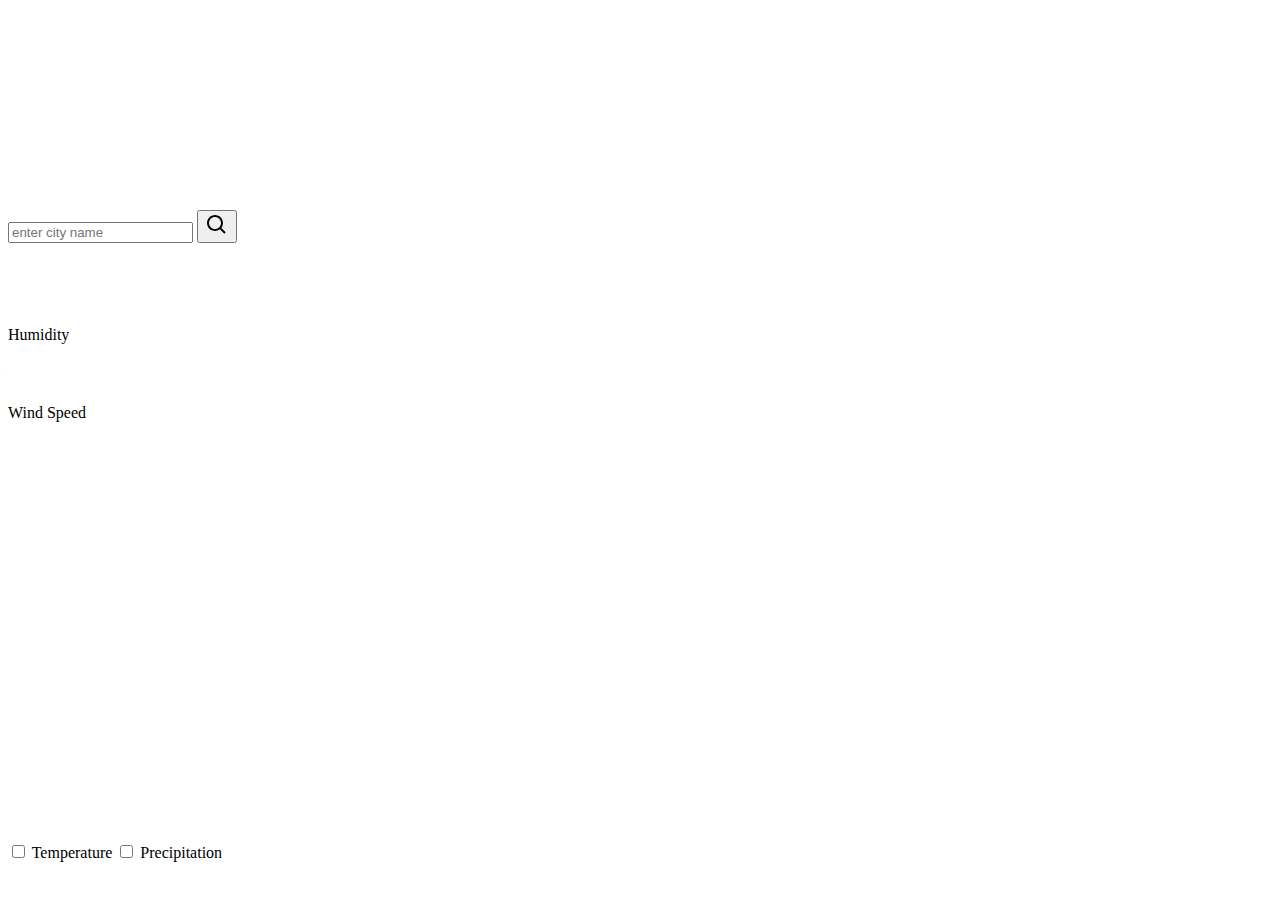
==== index.html @ b495a02f "Rename PROJECT.html to index.html" ====
<!DOCTYPE html>
<html lang="en">
<head>
    <meta charset="UTF-8">
    <title>SkyScope</title>
    <link rel="stylesheet" href="styles.css">
    <link rel="stylesheet" href="https://unpkg.com/leaflet/dist/leaflet.css" />
    <link rel="icon" type="image/x-icon" href="images/cloud.svg">
    <style>
        #map { height: 400px; }
    </style>
</head>
<body>
    <video id="background-video" autoplay loop muted>
        <source id="video-source" src="videos/cloudy.mp4" type="video/mp4">
    </video>
    
    <div class="container">
        <div class="extra-metrics">
            <div>
                <p id="country"></p>
                <p id="latlong"></p>
                <p id="sea-level"></p>
                <p id="feels-like"></p>
                <p id="pressure"></p>
                <div style="display: flex;"><p id="direction"></p><img src="images/arrow.svg" id="arrow"></div>
                <!--<p id="CO2"></p>
                <p id="PM2.5"></p>
                <p id="O3"></p>-->

            </div>
        </div>
        <div class="card">
            <div class="search">
                <input type="text" id="text-box" placeholder="enter city name" spellcheck="false">
                <button id="dabutton" onclick="checkWeather(document.getElementById('text-box').value)"><img class="search-icon" src="images/search.svg" alt=""></button>
            </div>
            <div class="weather">
                <img src="" class="weather-icon" id='weather-icon'>
                <h2 class="condition" onmouseover="hovering(1)" onmouseout="hovering(0)"></h2>
                <p class="hoverpara" id="hoverpara"></p>
                <h1 class="temp"> </h1>
                <h2 class="city"> </h2>
                <div class="details">
                    <div class="col">
                        <img src="images/humidity.svg" alt="">
                        <div>
                            <p class="humidity"></p>
                            <p>Humidity</p>
                        </div>
                    </div>
                    <div class="col2">
                        <img src="images/wind.svg" alt="">
                        <div>
                            <p class="wind"></p>
                            <p>Wind Speed</p>
                        </div>
                    </div>
                </div>
            </div>
        </div>
        <div class="paracontainer">
            <h2 id="condition"></h2>
            <p></p>
        </div>
    </div>
    
    <div class="map-container">
        
        <div id="map"></div>
        <div class="checkboxes">
            <input type="checkbox" id="temperatureCheckbox" onchange="toggleTemperature()"> Temperature
            <input type="checkbox" id="precipitationCheckbox" onchange="togglePrecipitation()"> Precipitation
        </div>
    </div>
    

    <script src="https://unpkg.com/leaflet/dist/leaflet.js"></script>
    <script>
        var map = L.map('map').setView([0, 0], 2);
        const apiKey="6e5581697ab10a58f9abce7204aac614";
        const apiURL = "https://api.openweathermap.org/data/2.5/weather?units=metric";
        const videoSource = document.getElementById('video-source');
        const video = document.getElementById('background-video');
        var words='';

        L.tileLayer('https://{s}.tile.openstreetmap.org/{z}/{x}/{y}.png', {
            attribution: '&copy; <a href="https://www.openstreetmap.org/copyright">OpenStreetMap</a> contributors'
        }).addTo(map);

        async function centerMap(city) {
            var url = 'https://api.openweathermap.org/data/2.5/weather?q=' + city + '&appid=6e5581697ab10a58f9abce7204aac614';
            
            try {
                const response = await fetch(url);
                const data = await response.json();
                if (data.cod !== 200) {
                    throw new Error(data.message);
                }

                var lat = data.coord.lat;
                var lon = data.coord.lon;
                map.setView([lat, lon], 10);
            } catch (error) {
                console.error('Error fetching data:', error);
            }
        }

        function toggleTemperature() {
            if (document.getElementById('temperatureCheckbox').checked) {
                temperatureLayer = L.tileLayer('https://tile.openweathermap.org/map/temp_new/{z}/{x}/{y}.png?appid=6e5581697ab10a58f9abce7204aac614', {
                    attribution: '&copy; <a href="https://openweathermap.org">OpenWeatherMap</a>'
                }).addTo(map);
            } 
            else {
                if (temperatureLayer) {
                    map.removeLayer(temperatureLayer);
                }
            }
        }

        function togglePrecipitation() {
            if (document.getElementById('precipitationCheckbox').checked) {
                precipitationLayer = L.tileLayer('https://tile.openweathermap.org/map/precipitation_new/{z}/{x}/{y}.png?appid=6e5581697ab10a58f9abce7204aac614', {
                    attribution: '&copy; <a href="https://openweathermap.org">OpenWeatherMap</a>'
                }).addTo(map);
            } else {
                if (precipitationLayer) {
                    map.removeLayer(precipitationLayer);
                }
            }
    }

        async function getPollution(lat, long){
            const response = await fetch(`http://api.openweathermap.org/data/2.5/air_pollution?lat=${lat}&lon=${long}&appid=6e5581697ab10a58f9abce7204aac614`)
            var data = await response.json();
            console.log(data);
            document.getElementById("PM2.5").innerHTML= "PM2.5: "+data.list[0]["components"]["pm2_5"];

        }
        async function checkWeather(city='Vellore'){
            const response = await fetch(apiURL+`&appid=`+apiKey+"&q="+city);
            centerMap(city)
            var data = await response.json();
            document.getElementById("latlong").innerHTML="Latitude: "+ data.coord["lat"]+", "+"Longitude: "+data.coord["lon"];
            document.querySelector(".city").innerHTML = data.name;
            document.querySelector(".temp").innerHTML = data.main["temp"]+"°C";
            document.querySelector(".humidity").innerHTML = data.main["humidity"]+"%";
            document.querySelector(".wind").innerHTML = data.wind["speed"]+" km/h";
            document.getElementById("feels-like").innerHTML = "Feels like: " +data.main["feels_like"]+"°C";
            document.getElementById("pressure").innerHTML = "Pressure: " +data.main["pressure"]+"mb";
            document.getElementById("direction").innerHTML = "Wind Direction: " +data.wind["deg"]+"°";
            document.getElementById("arrow").style.transform = `rotate(${180+data.wind["deg"]}deg)`;
            document.getElementById("country").innerHTML = "Country: "+data.sys['country'];
            //getPollution(data.coord["lat"],data.coord["lon"]);

            words=data.weather[0]["description"];
            

            document.querySelector(".condition").innerHTML = data.weather[0]["main"];

            if(data.weather[0]["main"]=="Clouds"){
                document.getElementById("weather-icon").src = "images/cloud.svg";
                videoSource.src = 'videos/cloudy.mp4'
            }
            else if(data.weather[0]["main"]=="Rain"){
                document.getElementById("weather-icon").src = "images/rain.svg";
                videoSource.src = 'videos/rainy.mp4'
            }
            else if(data.weather[0]["main"]=="Snow"){
                document.getElementById("weather-icon").src = "images/snow.svg";
                videoSource.src = 'videos/snowfall.mp4'
            }
            else if(data.weather[0]["main"]=="Clear"){
                document.getElementById("weather-icon").src = "images/sun.svg";
                videoSource.src = 'videos/clear skies.mp4'
            }
            else if(data.weather[0]["main"]=="Drizzle"){
                document.getElementById("weather-icon").src = "images/drizzle.svg";
                videoSource.src = 'videos/drizzle.mp4'
            }
            else if(data.weather[0]["main"]=="Smoke"){
                document.getElementById("weather-icon").src = "images/smoke.svg";
                videoSource.src = 'videos/smoke.mp4'
            }
            else if(data.weather[0]["main"]=="Haze"){
                document.getElementById("weather-icon").src = "images/drizzle.svg";
                videoSource.src = 'videos/haze.mp4'
            }
            else if(data.weather[0]["main"]=="Mist"){
                document.getElementById("weather-icon").src = "images/misty.svg";
                videoSource.src = 'videos/misty.mp4'
            }

            video.load()
        }
        
        async function getCity(){
         
            const response = await fetch("https://ipinfo.io/json?token=cdc182260dc0a2");
            if (!response.ok) throw new Error('Request failed.');
            var data = await response.json();
            console.log(data.ip)
            checkWeather(data.city) 
          
        }
        
        function hovering(x){
            const parag = document.getElementById("hoverpara");
            if (x==1){
                parag.innerHTML = words;
            }
            else{
                parag.innerHTML = '';
            }
        }
        
        var input = document.getElementById("text-box");
        input.addEventListener("keypress", function(event) {
        if (event.key == "Enter") {
            event.preventDefault();
            document.getElementById("dabutton").click();
        }
        });

        getCity()
    </script>
</body>
</html>
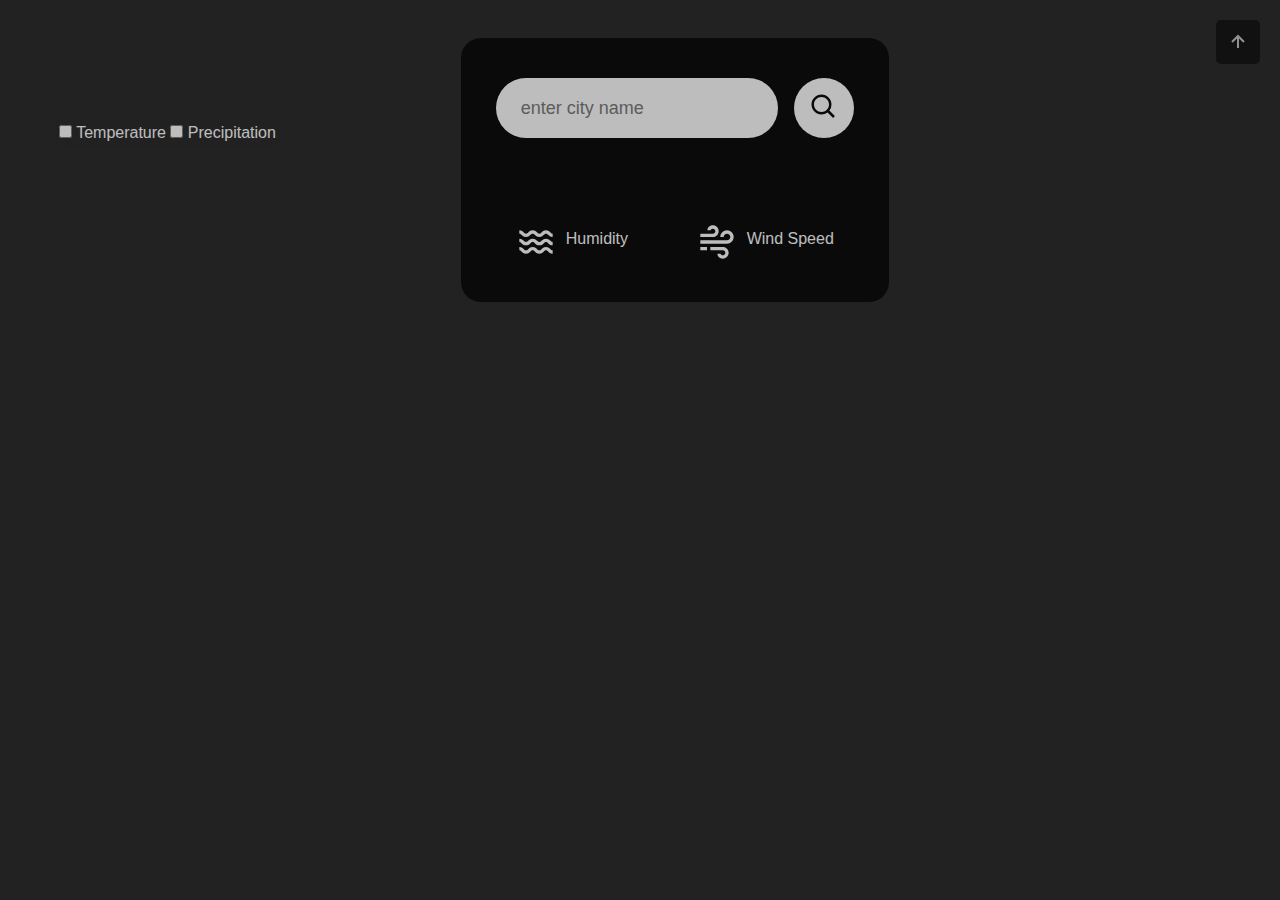
==== commit e6d5505b: "Update index.html" ====
--- a/index.html
+++ b/index.html
@@ -3,7 +3,7 @@
 <head>
     <meta charset="UTF-8">
     <title>SkyScope</title>
-    <link rel="stylesheet" href="styles.css">
+    <link rel="stylesheet" href="/styles.css">
     <link rel="stylesheet" href="https://unpkg.com/leaflet/dist/leaflet.css" />
     <link rel="icon" type="image/x-icon" href="images/cloud.svg">
     <style>
--- a/styles.css
+++ b/styles.css
@@ -0,0 +1,170 @@
+*{
+    margin: 0;
+    padding: 0;
+    font-family: 'Poppins', sans-serif;
+    box-sizing: border-box;
+}
+body{
+    background-color: #222;
+}
+
+.condition:hover{
+    cursor: pointer;
+}
+
+#background-video {
+    height: 100vh;
+    width: 100vw;
+    object-fit: cover;
+    position: fixed;
+    left: 0;
+    right: 0;
+    top: 0;
+    bottom: 0;
+    z-index: -1;
+  }
+
+.hoverpara:hover{
+    cursor: pointer;
+}
+
+.container{
+    position: relative;
+    display: flex;
+    width: 100%;
+    height: 100vh;
+    flex-direction: row;
+}
+
+.extra-metrics{
+    background-color: black;
+    color: white;
+    padding: 10px;
+    border-radius: 5px;
+    opacity: 50%;
+    position: absolute;
+    right: 20px;
+    top: 20px;
+    
+}
+
+.card{
+    position: absolute;
+    margin-top: 3%;
+    margin-left: 36%;
+    max-width: 470px;
+    background: black;
+    opacity: 70%;
+    color: #fff;
+    border-radius: 20px;
+    padding: 40px 35px;
+    text-align: center;
+}
+
+.search{
+    width: 100%;
+    display: flex;
+    align-items: center;
+    justify-content: space-between;
+}
+
+.search input{
+    border: 0;
+    outline: 0;
+    background: #ffffff;
+    color: #555;
+    padding: 10px 25px;
+    height: 60px;
+    border-radius: 60px;
+    flex:1;
+    margin-right: 16px;
+    font-size: 18px;
+}
+
+.search button{
+    border: 0;
+    outline: 0;
+    background: #ffffff;
+    border-radius: 50%;
+    width: 60px;
+    height: 60px;
+    cursor: pointer;
+}
+
+.search button img{
+    height: 30px;
+    width: 30px;
+}
+
+.weather-icon{
+    height: 200px;
+    margin-top: 20px;
+    margin-bottom: 10px;
+}
+
+.weather h1{
+    font-size: 80px;
+    font-weight: 500;
+
+}
+
+.weather h2{
+    font-size: 45px;
+    font-weight: 400;
+    margin-top: 10px;
+}
+
+
+.details{
+    display: flex;
+    align-items: center;
+    justify-content: space-between;
+    padding: 0 20px;
+    margin-top: 50px;
+}
+
+.col{
+    display: flex;
+    align-items: center;
+    text-align: left;
+}
+
+.col img{
+    width: 40px;
+    margin-right: 10px;
+}
+
+.col2{
+    display: flex;
+    align-items: center;
+    text-align: left;
+}
+
+.col2 img{
+    width: 40px;
+    margin-right: 10px;
+}
+
+.humidity, .wind{
+    font-size: 28px;
+    margin-top: -6px;
+}
+
+#map { 
+    width: 25%; 
+    position: absolute;
+    top: 150px;
+    left: 50px;
+    border-radius: 10px;
+}
+
+.checkboxes{
+    position: absolute;
+    top:120px;
+    left:55px;
+    color: white;
+    background-color: #222;
+    opacity: 0.7;
+    padding: 4px;
+    border-radius: 5px;
+}
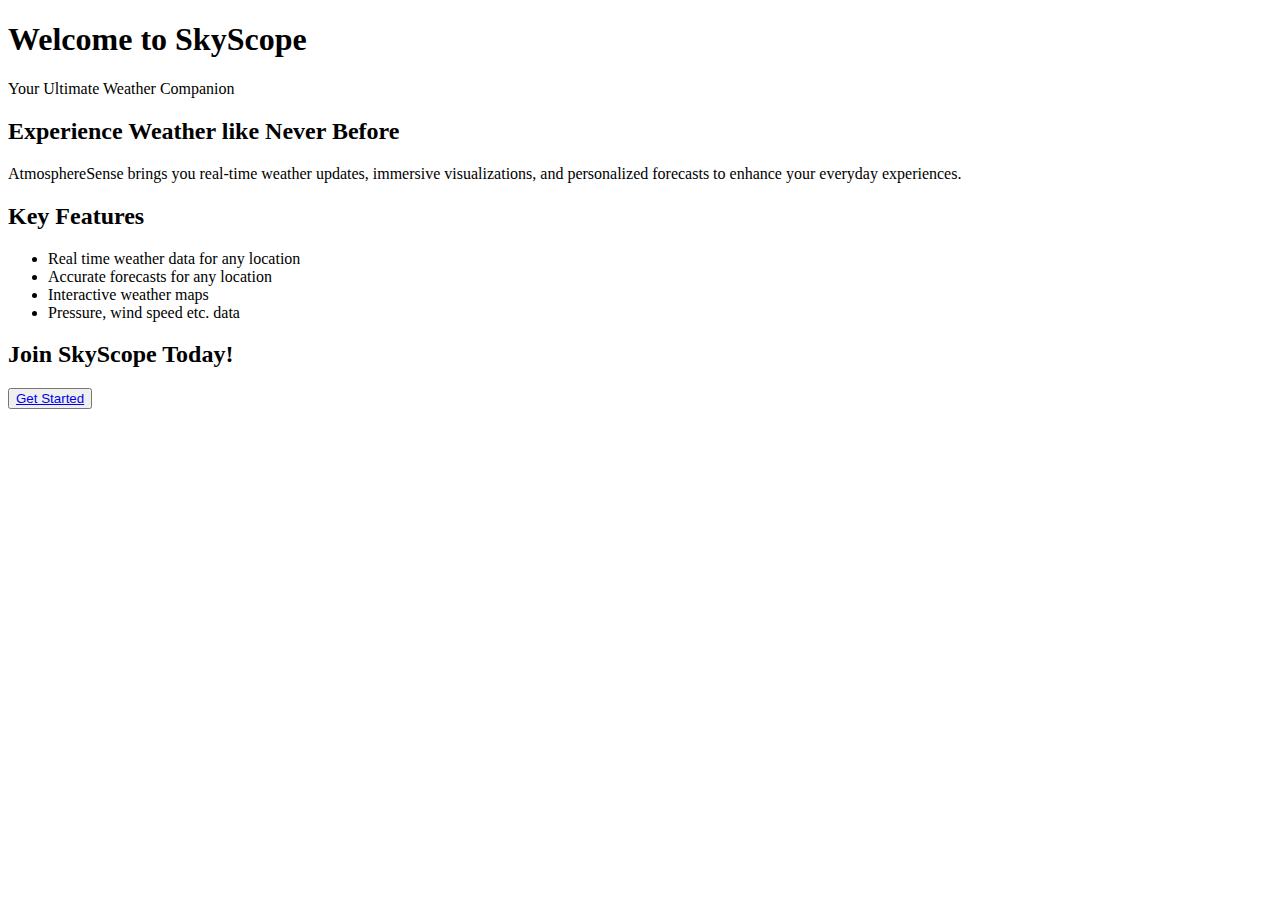
==== commit 93de3135: "Add files via upload" ====
--- a/index.html
+++ b/index.html
@@ -1,229 +1,38 @@
-<!DOCTYPE html>
-<html lang="en">
-<head>
-    <meta charset="UTF-8">
-    <title>SkyScope</title>
-    <link rel="stylesheet" href="/styles.css">
-    <link rel="stylesheet" href="https://unpkg.com/leaflet/dist/leaflet.css" />
-    <link rel="icon" type="image/x-icon" href="images/cloud.svg">
-    <style>
-        #map { height: 400px; }
-    </style>
-</head>
-<body>
-    <video id="background-video" autoplay loop muted>
-        <source id="video-source" src="videos/cloudy.mp4" type="video/mp4">
-    </video>
-    
-    <div class="container">
-        <div class="extra-metrics">
-            <div>
-                <p id="country"></p>
-                <p id="latlong"></p>
-                <p id="sea-level"></p>
-                <p id="feels-like"></p>
-                <p id="pressure"></p>
-                <div style="display: flex;"><p id="direction"></p><img src="images/arrow.svg" id="arrow"></div>
-                <!--<p id="CO2"></p>
-                <p id="PM2.5"></p>
-                <p id="O3"></p>-->
-
-            </div>
-        </div>
-        <div class="card">
-            <div class="search">
-                <input type="text" id="text-box" placeholder="enter city name" spellcheck="false">
-                <button id="dabutton" onclick="checkWeather(document.getElementById('text-box').value)"><img class="search-icon" src="images/search.svg" alt=""></button>
-            </div>
-            <div class="weather">
-                <img src="" class="weather-icon" id='weather-icon'>
-                <h2 class="condition" onmouseover="hovering(1)" onmouseout="hovering(0)"></h2>
-                <p class="hoverpara" id="hoverpara"></p>
-                <h1 class="temp"> </h1>
-                <h2 class="city"> </h2>
-                <div class="details">
-                    <div class="col">
-                        <img src="images/humidity.svg" alt="">
-                        <div>
-                            <p class="humidity"></p>
-                            <p>Humidity</p>
-                        </div>
-                    </div>
-                    <div class="col2">
-                        <img src="images/wind.svg" alt="">
-                        <div>
-                            <p class="wind"></p>
-                            <p>Wind Speed</p>
-                        </div>
-                    </div>
-                </div>
-            </div>
-        </div>
-        <div class="paracontainer">
-            <h2 id="condition"></h2>
-            <p></p>
-        </div>
-    </div>
-    
-    <div class="map-container">
-        
-        <div id="map"></div>
-        <div class="checkboxes">
-            <input type="checkbox" id="temperatureCheckbox" onchange="toggleTemperature()"> Temperature
-            <input type="checkbox" id="precipitationCheckbox" onchange="togglePrecipitation()"> Precipitation
-        </div>
-    </div>
-    
-
-    <script src="https://unpkg.com/leaflet/dist/leaflet.js"></script>
-    <script>
-        var map = L.map('map').setView([0, 0], 2);
-        const apiKey="6e5581697ab10a58f9abce7204aac614";
-        const apiURL = "https://api.openweathermap.org/data/2.5/weather?units=metric";
-        const videoSource = document.getElementById('video-source');
-        const video = document.getElementById('background-video');
-        var words='';
-
-        L.tileLayer('https://{s}.tile.openstreetmap.org/{z}/{x}/{y}.png', {
-            attribution: '&copy; <a href="https://www.openstreetmap.org/copyright">OpenStreetMap</a> contributors'
-        }).addTo(map);
-
-        async function centerMap(city) {
-            var url = 'https://api.openweathermap.org/data/2.5/weather?q=' + city + '&appid=6e5581697ab10a58f9abce7204aac614';
-            
-            try {
-                const response = await fetch(url);
-                const data = await response.json();
-                if (data.cod !== 200) {
-                    throw new Error(data.message);
-                }
-
-                var lat = data.coord.lat;
-                var lon = data.coord.lon;
-                map.setView([lat, lon], 10);
-            } catch (error) {
-                console.error('Error fetching data:', error);
-            }
-        }
-
-        function toggleTemperature() {
-            if (document.getElementById('temperatureCheckbox').checked) {
-                temperatureLayer = L.tileLayer('https://tile.openweathermap.org/map/temp_new/{z}/{x}/{y}.png?appid=6e5581697ab10a58f9abce7204aac614', {
-                    attribution: '&copy; <a href="https://openweathermap.org">OpenWeatherMap</a>'
-                }).addTo(map);
-            } 
-            else {
-                if (temperatureLayer) {
-                    map.removeLayer(temperatureLayer);
-                }
-            }
-        }
-
-        function togglePrecipitation() {
-            if (document.getElementById('precipitationCheckbox').checked) {
-                precipitationLayer = L.tileLayer('https://tile.openweathermap.org/map/precipitation_new/{z}/{x}/{y}.png?appid=6e5581697ab10a58f9abce7204aac614', {
-                    attribution: '&copy; <a href="https://openweathermap.org">OpenWeatherMap</a>'
-                }).addTo(map);
-            } else {
-                if (precipitationLayer) {
-                    map.removeLayer(precipitationLayer);
-                }
-            }
-    }
-
-        async function getPollution(lat, long){
-            const response = await fetch(`http://api.openweathermap.org/data/2.5/air_pollution?lat=${lat}&lon=${long}&appid=6e5581697ab10a58f9abce7204aac614`)
-            var data = await response.json();
-            console.log(data);
-            document.getElementById("PM2.5").innerHTML= "PM2.5: "+data.list[0]["components"]["pm2_5"];
-
-        }
-        async function checkWeather(city='Vellore'){
-            const response = await fetch(apiURL+`&appid=`+apiKey+"&q="+city);
-            centerMap(city)
-            var data = await response.json();
-            document.getElementById("latlong").innerHTML="Latitude: "+ data.coord["lat"]+", "+"Longitude: "+data.coord["lon"];
-            document.querySelector(".city").innerHTML = data.name;
-            document.querySelector(".temp").innerHTML = data.main["temp"]+"°C";
-            document.querySelector(".humidity").innerHTML = data.main["humidity"]+"%";
-            document.querySelector(".wind").innerHTML = data.wind["speed"]+" km/h";
-            document.getElementById("feels-like").innerHTML = "Feels like: " +data.main["feels_like"]+"°C";
-            document.getElementById("pressure").innerHTML = "Pressure: " +data.main["pressure"]+"mb";
-            document.getElementById("direction").innerHTML = "Wind Direction: " +data.wind["deg"]+"°";
-            document.getElementById("arrow").style.transform = `rotate(${180+data.wind["deg"]}deg)`;
-            document.getElementById("country").innerHTML = "Country: "+data.sys['country'];
-            //getPollution(data.coord["lat"],data.coord["lon"]);
-
-            words=data.weather[0]["description"];
-            
-
-            document.querySelector(".condition").innerHTML = data.weather[0]["main"];
-
-            if(data.weather[0]["main"]=="Clouds"){
-                document.getElementById("weather-icon").src = "images/cloud.svg";
-                videoSource.src = 'videos/cloudy.mp4'
-            }
-            else if(data.weather[0]["main"]=="Rain"){
-                document.getElementById("weather-icon").src = "images/rain.svg";
-                videoSource.src = 'videos/rainy.mp4'
-            }
-            else if(data.weather[0]["main"]=="Snow"){
-                document.getElementById("weather-icon").src = "images/snow.svg";
-                videoSource.src = 'videos/snowfall.mp4'
-            }
-            else if(data.weather[0]["main"]=="Clear"){
-                document.getElementById("weather-icon").src = "images/sun.svg";
-                videoSource.src = 'videos/clear skies.mp4'
-            }
-            else if(data.weather[0]["main"]=="Drizzle"){
-                document.getElementById("weather-icon").src = "images/drizzle.svg";
-                videoSource.src = 'videos/drizzle.mp4'
-            }
-            else if(data.weather[0]["main"]=="Smoke"){
-                document.getElementById("weather-icon").src = "images/smoke.svg";
-                videoSource.src = 'videos/smoke.mp4'
-            }
-            else if(data.weather[0]["main"]=="Haze"){
-                document.getElementById("weather-icon").src = "images/drizzle.svg";
-                videoSource.src = 'videos/haze.mp4'
-            }
-            else if(data.weather[0]["main"]=="Mist"){
-                document.getElementById("weather-icon").src = "images/misty.svg";
-                videoSource.src = 'videos/misty.mp4'
-            }
-
-            video.load()
-        }
-        
-        async function getCity(){
-         
-            const response = await fetch("https://ipinfo.io/json?token=cdc182260dc0a2");
-            if (!response.ok) throw new Error('Request failed.');
-            var data = await response.json();
-            console.log(data.ip)
-            checkWeather(data.city) 
-          
-        }
-        
-        function hovering(x){
-            const parag = document.getElementById("hoverpara");
-            if (x==1){
-                parag.innerHTML = words;
-            }
-            else{
-                parag.innerHTML = '';
-            }
-        }
-        
-        var input = document.getElementById("text-box");
-        input.addEventListener("keypress", function(event) {
-        if (event.key == "Enter") {
-            event.preventDefault();
-            document.getElementById("dabutton").click();
-        }
-        });
-
-        getCity()
-    </script>
-</body>
-</html>
+<!DOCTYPE html>
+<html lang="en">
+  <head>
+    <meta charset="UTF-8" />
+    <meta name="viewport" content="width=device-width, initial-scale=1.0" />
+    <title>AtmosphereSense - Your Weather Companion</title>
+    <link rel="stylesheet" href="loadingpage.css">
+  </head>
+  <body>
+    <div class="container">
+      <header>
+        <h1>Welcome to <span>SkyScope</span></h1>
+        <p>Your Ultimate Weather Companion</p>
+      </header>
+      <section class="intro">
+        <h2>Experience Weather like Never Before</h2>
+        <p>
+          AtmosphereSense brings you real-time weather updates, immersive
+          visualizations, and personalized forecasts to enhance your everyday
+          experiences.
+        </p>
+      </section>
+      <section class="features">
+        <h2>Key Features</h2>
+        <ul>
+            <li>Real time weather data for any location</li>
+            <li>Accurate forecasts for any location</li>
+            <li>Interactive weather maps</li>
+            <li>Pressure, wind speed etc. data</li>
+        </ul>
+      </section>
+      <section class="cta">
+        <h2>Join <span>SkyScope</span> Today!</h2>
+        <button><a href="PROJECT.html">Get Started</a></button>
+      </section>
+    </div>
+  </body>
+</html>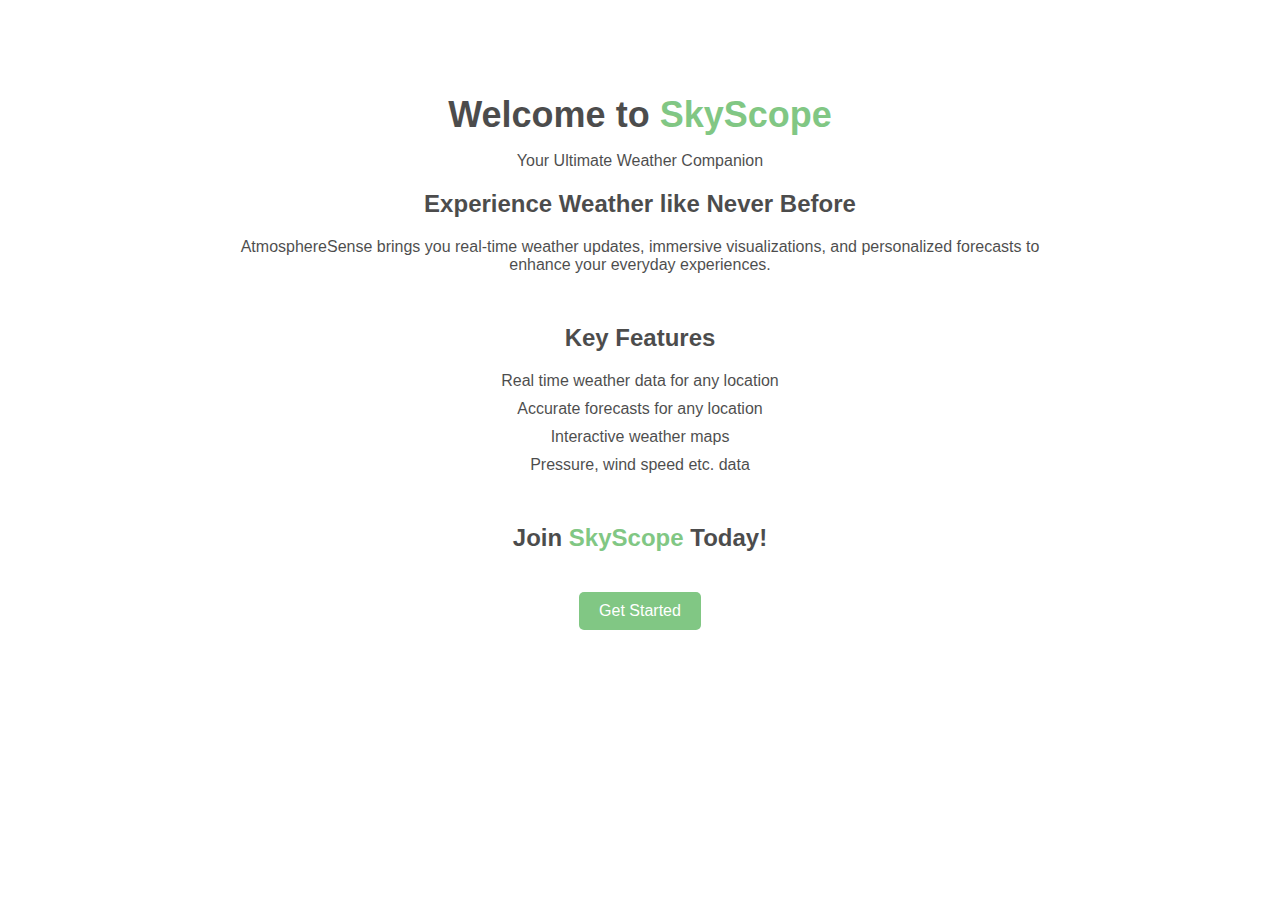
==== commit 824c8988: "Update index.html" ====
--- a/index.html
+++ b/index.html
@@ -7,6 +7,9 @@
     <link rel="stylesheet" href="loadingpage.css">
   </head>
   <body>
+    <video id="background-video" autoplay loop muted>
+      <source id="video-source" src="videos/backvid.mp4" type="video/mp4">
+  </video>
     <div class="container">
       <header>
         <h1>Welcome to <span>SkyScope</span></h1>
@@ -35,4 +38,4 @@
       </section>
     </div>
   </body>
-</html>+</html>
--- a/loadingpage.css
+++ b/loadingpage.css
@@ -0,0 +1,68 @@
+body {
+    font-family: Arial, sans-serif;
+    margin: 0;
+    padding: 0;
+    
+}
+
+.container {
+    max-width: 800px;
+    margin: 50px auto;
+    text-align: center;
+    background-color: white;
+    padding: 20px;
+    opacity: 0.7;
+    border-radius: 20px;
+}
+
+header h1 {
+    font-size: 36px;
+    margin-bottom: 10px;
+}
+#background-video {
+    height: 100vh;
+    width: 100vw;
+    object-fit: cover;
+    position: fixed;
+    left: 0;
+    right: 0;
+    top: 0;
+    bottom: 0;
+    z-index: -1;
+}
+span {
+    color: #4caf50; 
+}
+
+.intro,.features,.cta {
+    margin-bottom: 50px;
+}
+
+.features ul {
+    list-style-type: none;
+    padding: 0;
+}
+
+.features li {
+    margin-bottom: 10px;
+}
+
+button {
+    margin-top: 20px;
+    padding: 10px 20px;
+    font-size: 16px;
+    background-color: #4caf50; 
+    color: white;
+    border: none;
+    border-radius: 5px;
+    cursor: pointer;
+    transition: background-color 0.3s ease;
+}
+a{
+    color: white;
+    text-decoration: none;
+}
+
+button:hover {
+    background-color: #45a049; 
+}
